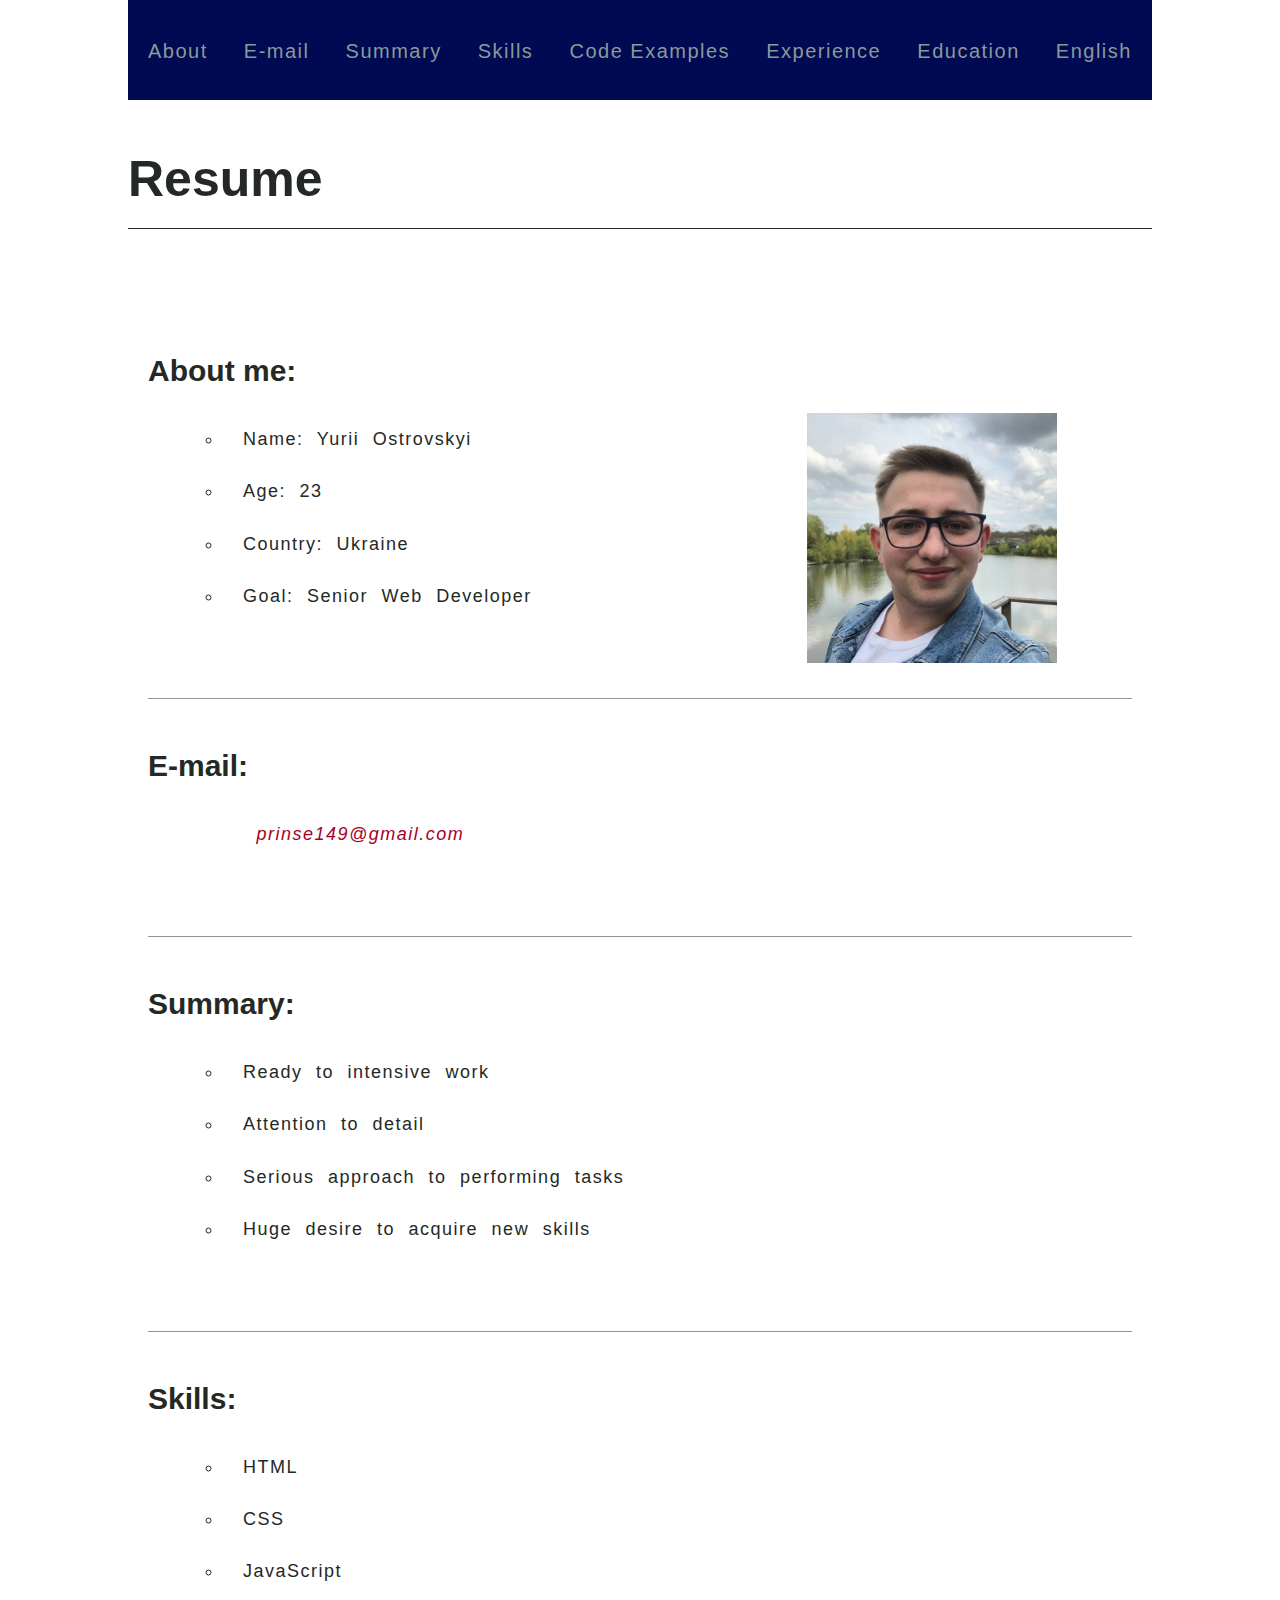
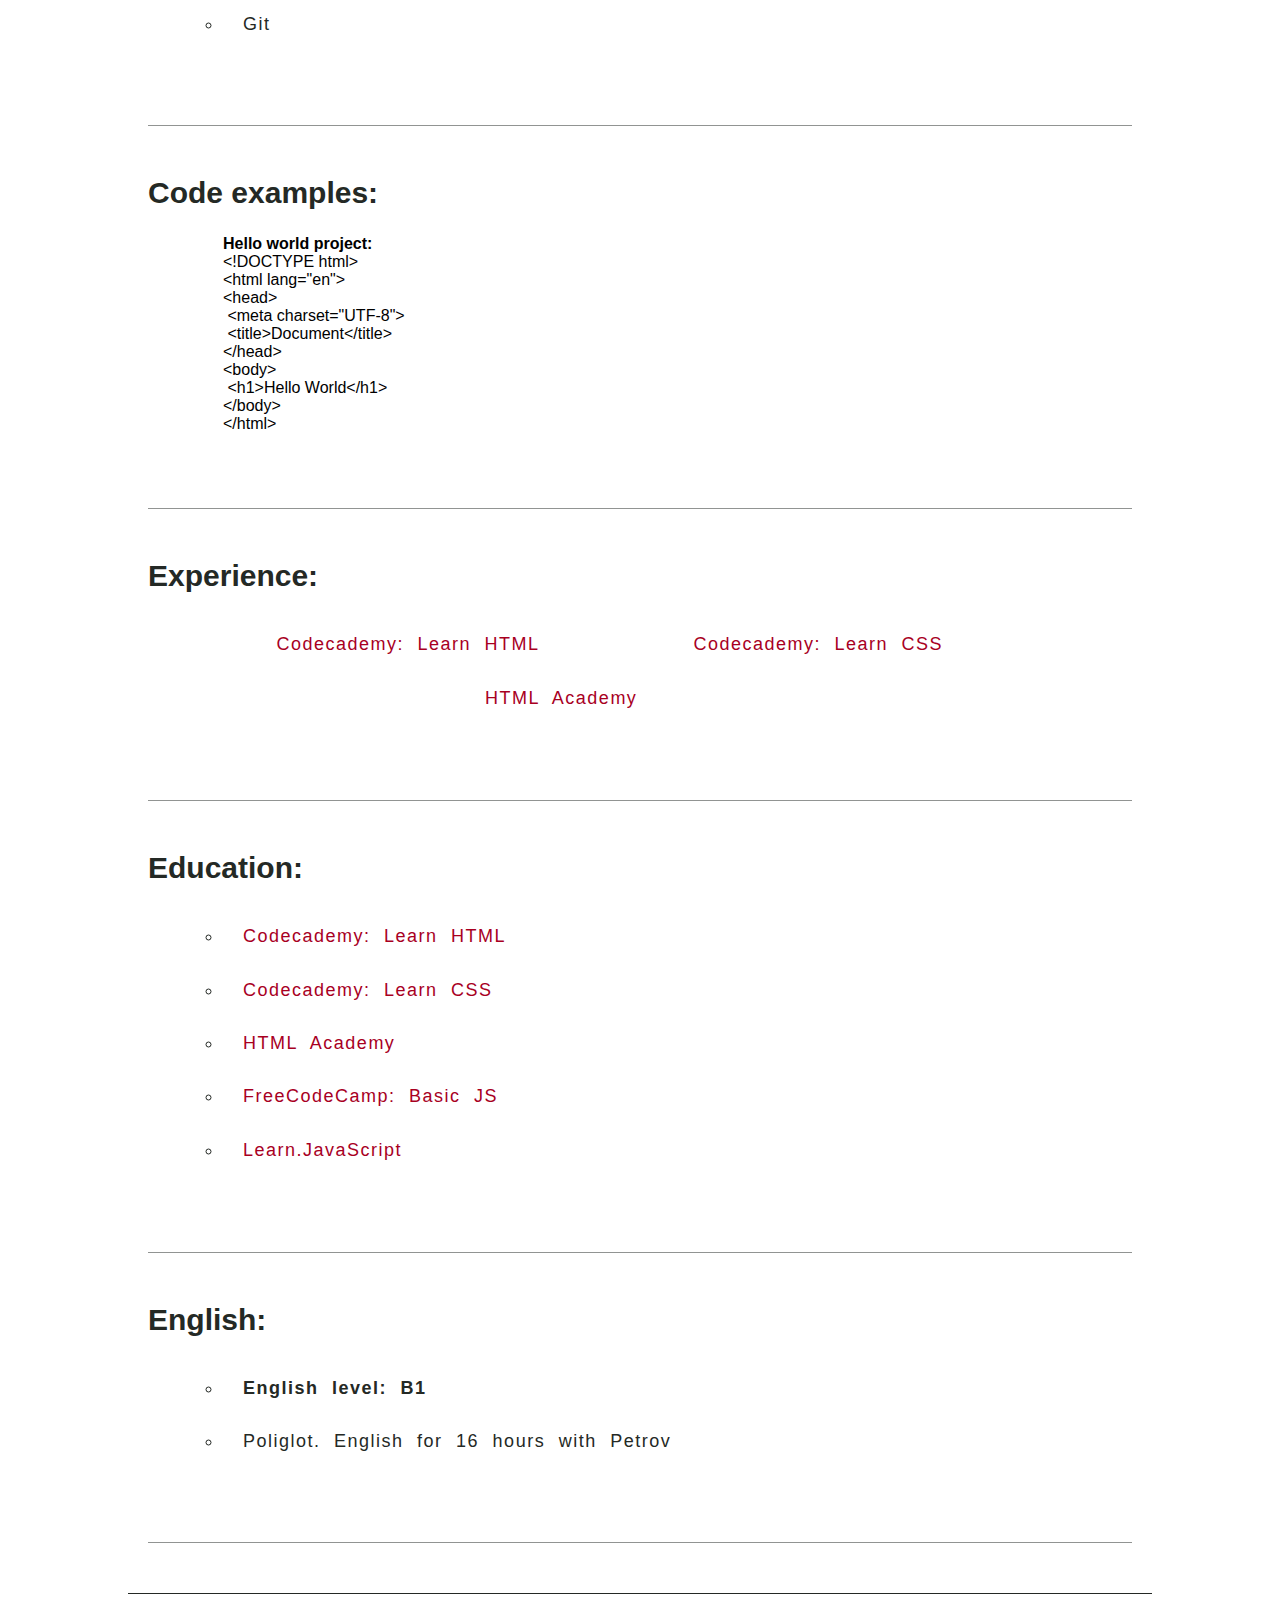
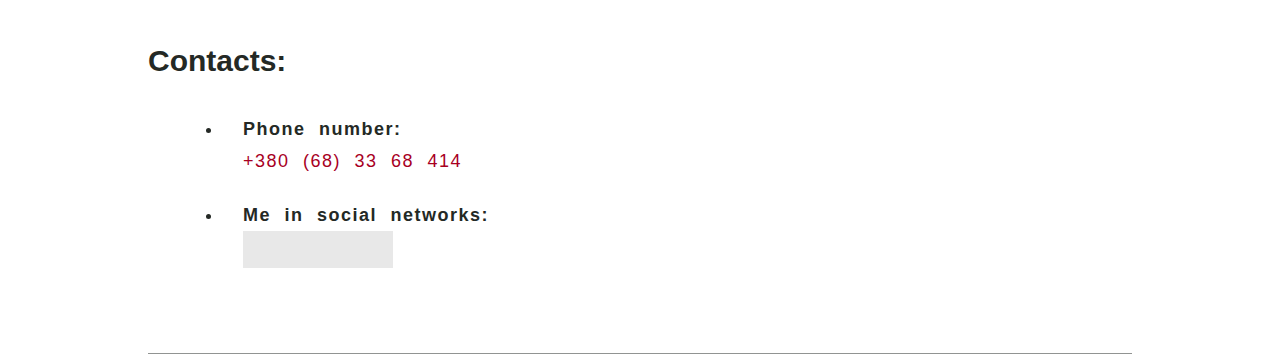
==== index.html @ 3e46baef "new" ====
<!DOCTYPE html>
<html lang="en">

<head>
	<meta charset="utf-8">
	<link rel="stylesheet" href="style.css">
	<link rel="stylesheet" href="font-awesome/css/font-awesome.min.css">
	<title>Resume</title>
</head>

<body>
<header class="header">
	<nav>
		<ul class="menu">
			<li class="menu-item"><a href="#about">About</a></li>
			<li class="menu-item"><a href="#e-mail">E-mail</a></li>
			<li class="menu-item"><a href="#summary">Summary</a></li>
			<li class="menu-item"><a href="#skills">Skills</a></li>
			<li class="menu-item"><a href="#code-examples">Code Examples</a></li>
			<li class="menu-item"><a href="#experience">Experience</a></li>
			<li class="menu-item"><a href="#education">Education</a></li>
			<li class="menu-item"><a href="#english">English</a></li>
		</ul>
	</nav>
</header>

<main class="main">
	<h1>Resume</h1>
	<section id="about">
		<h3>About me:</h3>
		
		<div class="list-wrap">
			<ul class="section-list">
				<li>Name: Yurii Ostrovskyi</li>
				<li>Age: 23</li>
				<li>Country: Ukraine</li>
				<li>Goal: Senior Web Developer</li>
			</ul>
			
			<div class="gallery-wrap">
				<img src="img/me.jpg" alt="my-photo" width="250" height="250">
			</div>
		</div>
	</section>
	
	<section class="email" id="e-mail">
		<h3>E-mail:</h3>
		<div class="list-wrap">
			<ul class="section-email">
				<li>
					<a href="mailto:prinse149@gmail.com" title="Write me a letter now!">
						<i class="fa fa-envelope fa-1x" aria-hidden="true">&nbsp;prinse149@gmail.com</i>
					</a>
				</li>
			</ul>
		</div>
	</section>
	
	<section id="summary">
		<h3>Summary:</h3>
		<div class="list-wrap">
			<ul class="section-list">
				<li>Ready to intensive work</li>
				<li>Attention to detail</li>
				<li>Serious approach to performing tasks</li>
				<li>Huge desire to acquire new skills</li>
			</ul>
		</div>
	</section>
	
	<section class="" id="skills">
		<h3>Skills:</h3>
		<div class="list-wrap">
			<ul class="section-list">
				<li>HTML</li>
				<li>CSS</li>
				<li>JavaScript</li>
				<li>Git</li>
			</ul>
		</div>
	</section>
	
	<section class="" id="code-examples">
		<h3>Code examples:</h3>
		<div class="list-wrap">
			<article class="hello-world">
				<h4>Hello world project:</h4>
				<p>
					&lt;!DOCTYPE html&gt;<br>
					&lt;html lang="en"&gt;<br>
					&lt;head&gt;<br>
					&nbsp;&lt;meta charset="UTF-8"&gt;<br>
					&nbsp;&lt;title&gt;Document&lt;/title&gt;<br>
					&lt;/head&gt;<br>
					&lt;body&gt;<br>
					&nbsp;&lt;h1&gt;Hello World&lt;/h1&gt;<br>
					&lt;/body&gt;<br>
					&lt;/html&gt;<br>
				</p>
			</article>
		
		</div>
	</section>
	
	<section class="" id="experience">
		<h3>Experience:</h3>
		<div class="list-wrap">
			<ul class="experience-list">
				<li>
					<a href="https://www.codecademy.com/learn/learn-html" title="to Codecademy" target="_blank">Codecademy: Learn HTML
					</a>
				</li>
				<li>
					<a href="https://www.codecademy.com/learn/learn-css" title="to Codecademy" target="_blank">Codecademy: Learn CSS
					</a>
				</li>
				<li>
					<a href="https://htmlacademy.ru/" title="to HTML Academy" target="_blank">HTML Academy
					</a>
				</li>
					</a>
				</li>
			</ul>
		</div>
	</section>
	
	<section class="education-container" id="education">
		<h3>Education:</h3>
		<div class="list-wrap">
			<ul class="section-list">
				<li>
					<a href="https://www.codecademy.com/learn/learn-html" title="to Codecademy" target="_blank">
						Codecademy: Learn HTML
					</a>
				</li>
				<li>
					<a href="https://www.codecademy.com/learn/learn-css" title="to Codecademy" target="_blank">
						Codecademy: Learn CSS
					</a>
				</li>
				<li>
					<a href="https://htmlacademy.ru/" title="to HTML Academy" target="_blank">
						HTML Academy
					</a>
				</li>
				<li>
					<a href="https://learn.freecodecamp.org/javascript-algorithms-and-data-structures/basic-javascript/"
					   title="to freeCodeCamp" target="_blank">
						FreeCodeCamp: Basic JS
					</a>
				</li>
				<li>
					<a href="http://learn.javascript.ru" title="learn.javascript" target="_blank">
						Learn.JavaScript
					</a>
				</li>
			</ul>
	</section>
	
	<section class="english-container" id="english">
		<h3>English:</h3>
		<div class="list-wrap">
			<ul class="section-list">
				<li>
					<strong>English level: B1</strong>
				</li>
				<li>Poliglot. English for 16 hours with Petrov</li>
			</ul>
		</div>
	</section>
</main>

<footer class="footer">
	<section class="footer-container">
		<h3>Contacts:</h3>
		<div class="list-wrap">
			
			<ul>
				<li>
					<p><strong>Phone number:</strong></p>
					<a href="tel:+380683368414" title="Call me now!">
						+380 (68) 33 68 414
					</a>
				</li>
				
				<li>
					<p><strong>Me in social networks:</strong></p>
					<div class="social-panel">
						
						<a href="https://www.facebook.com/profile.php?id=100017149186646" title="to facebook" target="_blank">
							<i class="fa fa-facebook-official fa-2x" aria-hidden="true"></i>
						</a>
						
						<a href="https://www.instagram.com/ostrovskiy16/" title="to instagram" target="_blank">
							<i class="fa fa-instagram fa-2x" aria-hidden="true"></i>
						</a>
						
						<a href="https://t.me/limon16" title="to telegram" target="_blank">
							<i class="fa fa-telegram fa-2x" aria-hidden="true"></i>
						</a>
				</li>
			</ul>
		
		</div>
	</section>

</footer>
</body>

</html>
---- style.css ----
@font-face {
    font-family: 'Montserrat';
    src: url(fonts/Montserrat/Montserrat-Regular.ttf);
    font-weight: 400;
}

@font-face {
    font-family: 'Nunito';
    src: url(fonts/Nunito/Nunito-Bold.ttf);
    font-weight: 700;
}
* {
    box-sizing: border-box;
    margin: 0;
    padding: 0;
}

body {
    width: 1024px;
    margin: 0 auto;
    font-family: "Montserrat", "Arial", sans-serif;
}

a {
    text-decoration: none;
    color: inherit;
}

h1, h3 {
    font-weight: bold;
    font-family: "Nunito", "Arial", sans-serif;
}

h1 {
    padding-top: 50px;
    padding-bottom: 20px;
    font-size: 50px;
    color: hsl(132, 6%, 15%);
    border-bottom: 1px solid hsl(132, 6%, 15%);
}

h3 {
    font-size: 30px;
    color: hsl(132, 6%, 15%);
}

/*=============HEADER==============*/

.header {
    position: fixed;
    z-index: 1;
    width: 1024px;
    height: 100px;
    background-color: hsl(233, 100%, 16%);
}

.menu {
    display: flex;
    justify-content: space-between;
}

.menu-item:first-child {
    padding-left: 20px;
}

.menu-item:last-child {
    padding-right: 20px;
}

.menu-item {
    display: inline-block;
    max-height: 100px;
    padding: 0 10px;
    font-weight: 400;
    font-size: 20px;
    letter-spacing: 1.5px;
    text-align: center;
    color: hsl(180, 7%, 57%);
}

.menu-item a {
    display: inline-block;
    height: 100px;
    padding-top: 40px;
}

.menu-item:hover {
    font-size: 21px;
    color: hsl(180, 31%, 82%);
    background-color: hsl(173, 12%, 27%);
    transition: 0.2s;
}

.menu-item:active {
    color: hsl(0, 0%, 100%);
}

/*==============MAIN===============*/

.main {
    position: relative;
    top: 100px;
}

section {
    margin: 0 20px -75px 20px;
    padding-top: 125px;
    padding-bottom: 50px;
    border-bottom: 1px solid hsla(132, 6%, 15%, 0.5);
}

.list-wrap {
    display: flex;
    justify-content: space-between;
    min-height: 50px;
    margin: 25px 25px;
    padding: 0 50px;
}

.section-list {
    display: flex;
    flex-direction: column;
    list-style-type: circle;
}
.section-email {
    list-style: none;
}

.list-wrap li {
    min-height: 40px;
    padding: 10px 20px;
    font-weight: 400;
    font-size: 18px;
    word-spacing: 7px;
    line-height: 1.8em;
    letter-spacing: 1.5px;
    color: hsl(132, 6%, 15%);
}

.list-wrap li:hover {
    background-color: hsl(0, 0%, 91%);
}

.list-wrap li a {
    display: inline-block;
    width: 100%;
    height: 100%;
    color: hsl(349, 100%, 33%);
    border-bottom: 1px solid hsla(132, 6%, 15%, 0);
}

.list-wrap li a:hover {
    font-size: 19px;
    border-bottom: 1px solid hsla(132, 6%, 15%, 0.5);
    transition: 0.1s;
}

.list-wrap li a:active {
    text-shadow: hsl(349, 100%, 33%) 0px 0px 1px;
}

.gallery-wrap {
    display: flex;
    flex-wrap: wrap;
    align-content: space-around;
    width: 250px;
    height: 150px;
}

.english-container {
    margin-bottom: 150px;

}

.experience-list {
    display: flex;
    flex-wrap: wrap;
    justify-content: space-around;
    width: 100%;
    flex-shrink: 0;
    list-style: none;
    overflow: auto;
}

.experience-list li {
    width: 350px;
}

.experience-list img {
    width: 100%;
    height: 100%;
}

/*================FOOTER==================*/

.footer {
    width: 1024px;
    border-top: 1px solid hsl(132, 6%, 15%);
}

.footer-container {
    padding-top: 50px;
}

.social-panel {
    display: flex;
    width: 150px;
    height: 37px;
    background-color: hsl(0, 0%, 91%);
}
}

.social-button:hover {
    opacity: 0.8;
}

.social-button:active {
    width: 32px;
    height: 32px;
}
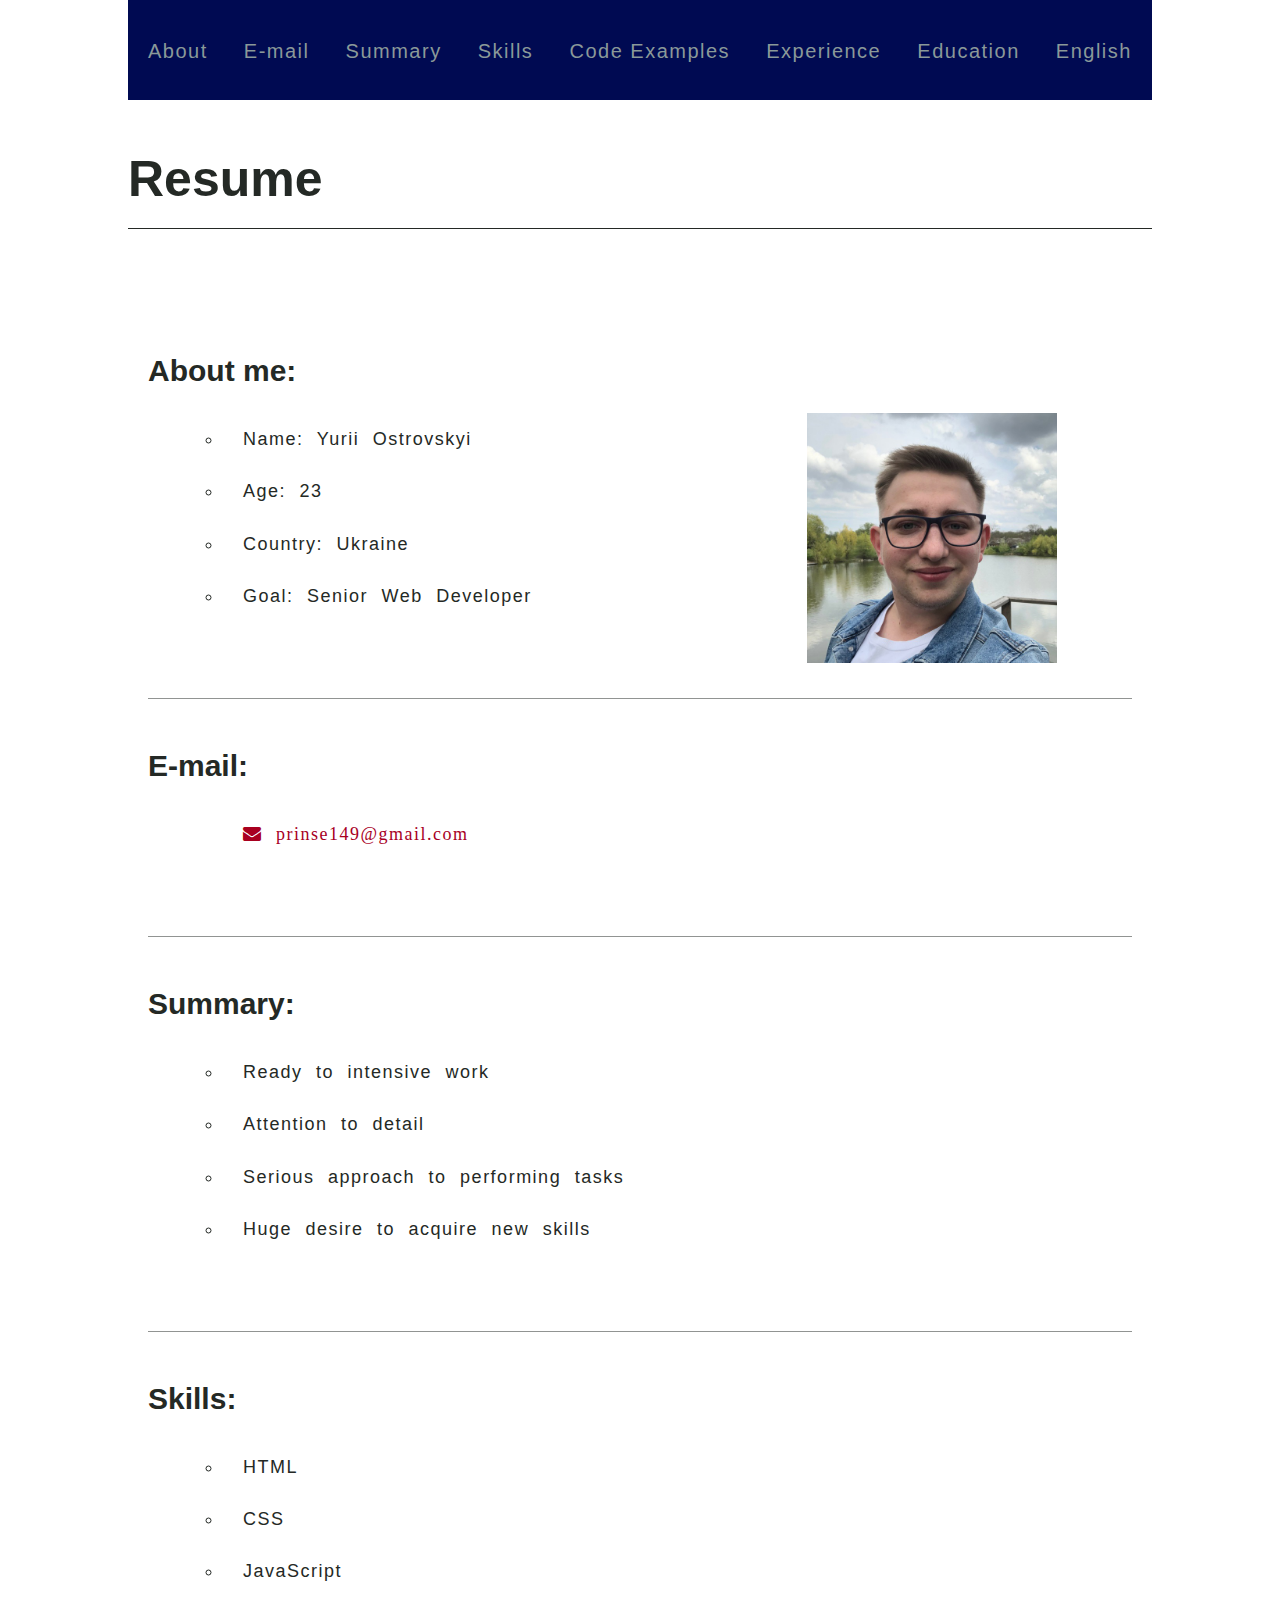
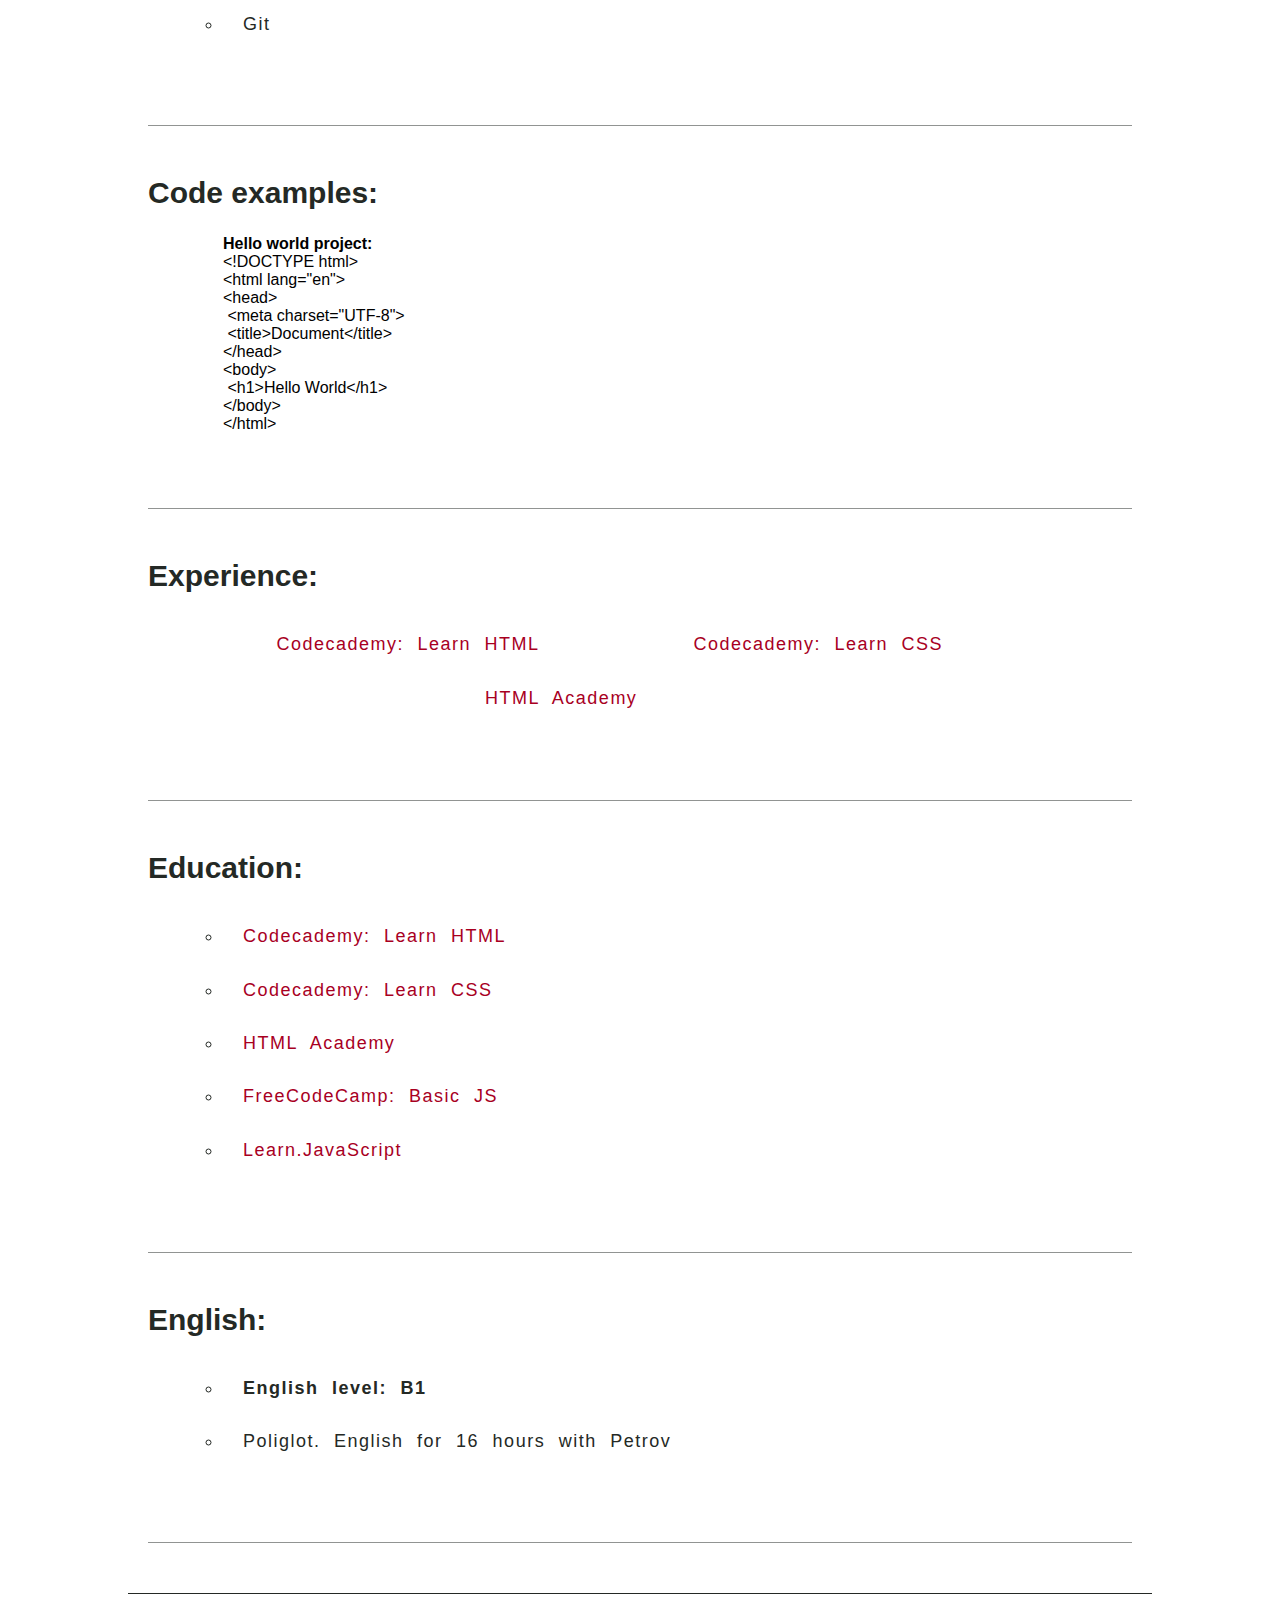
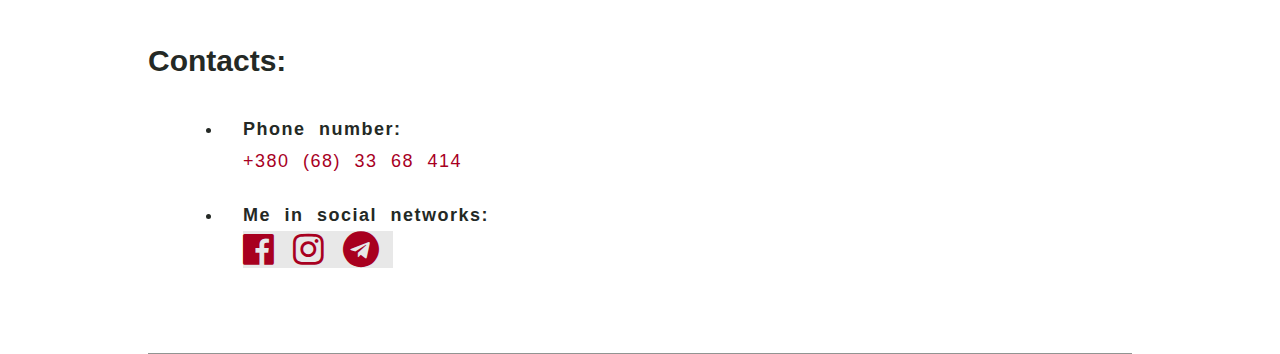
==== commit 7a060ff8: "new" ====
--- a/index.html
+++ b/index.html
@@ -208,4 +208,4 @@
 </footer>
 </body>
 
-</html>
+</html>--- a/style.css
+++ b/style.css
@@ -208,7 +208,6 @@
     height: 37px;
     background-color: hsl(0, 0%, 91%);
 }
-}
 
 .social-button:hover {
     opacity: 0.8;
@@ -217,4 +216,4 @@
 .social-button:active {
     width: 32px;
     height: 32px;
-}
+}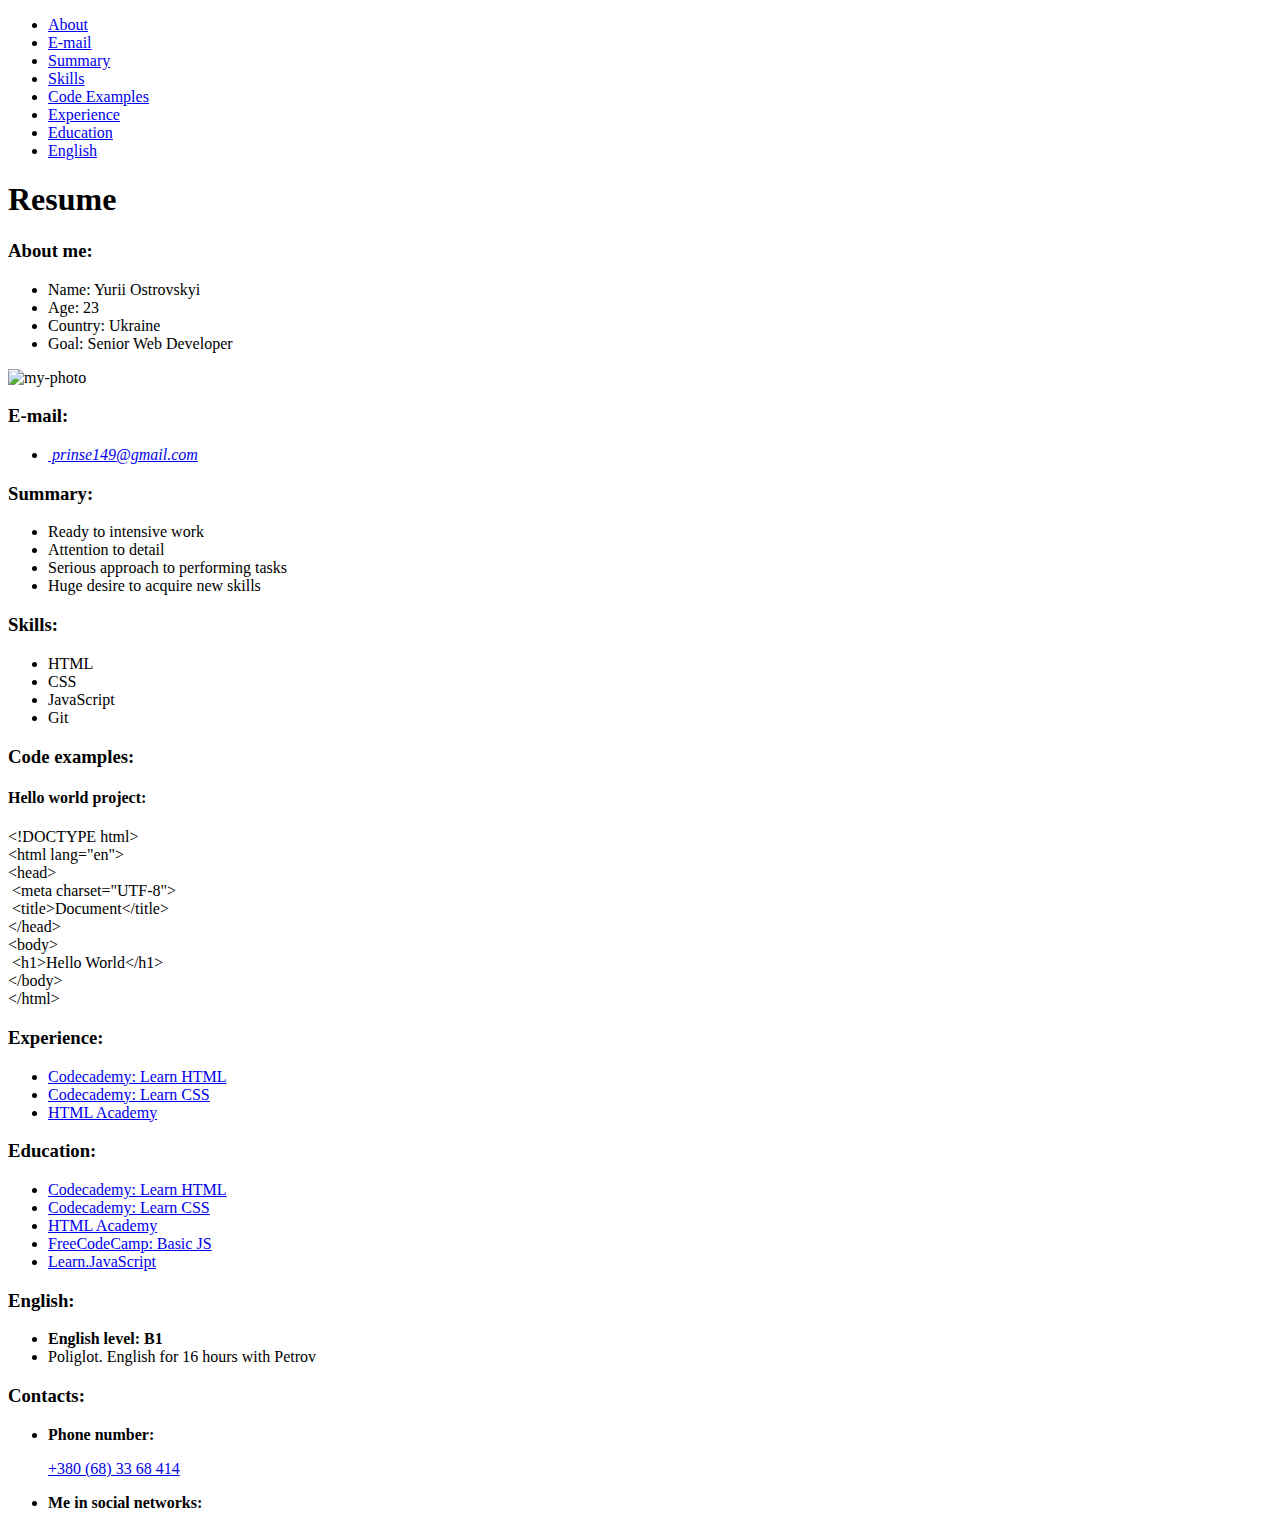
==== commit 1df8159b: "Update and rename cv.html to index.html" ====
--- a/index.html
+++ b/index.html
@@ -108,15 +108,15 @@
 		<div class="list-wrap">
 			<ul class="experience-list">
 				<li>
-					<a href="https://www.codecademy.com/learn/learn-html" title="to Codecademy" target="_blank">Codecademy: Learn HTML
-					</a>
-				</li>
-				<li>
-					<a href="https://www.codecademy.com/learn/learn-css" title="to Codecademy" target="_blank">Codecademy: Learn CSS
-					</a>
-				</li>
-				<li>
-					<a href="https://htmlacademy.ru/" title="to HTML Academy" target="_blank">HTML Academy
+					<a href="https://www.codecademy.com/profiles/course9279511174" title="to Codecademy" target="_blank">Codecademy: Learn HTML
+					</a>
+				</li>
+				<li>
+					<a href="https://www.codecademy.com/profiles/course9279511174" title="to Codecademy" target="_blank">Codecademy: Learn CSS
+					</a>
+				</li>
+				<li>
+					<a href="https://htmlacademy.ru/profile/id606055" title="to HTML Academy" target="_blank">HTML Academy
 					</a>
 				</li>
 					</a>
@@ -208,4 +208,4 @@
 </footer>
 </body>
 
-</html>+</html>
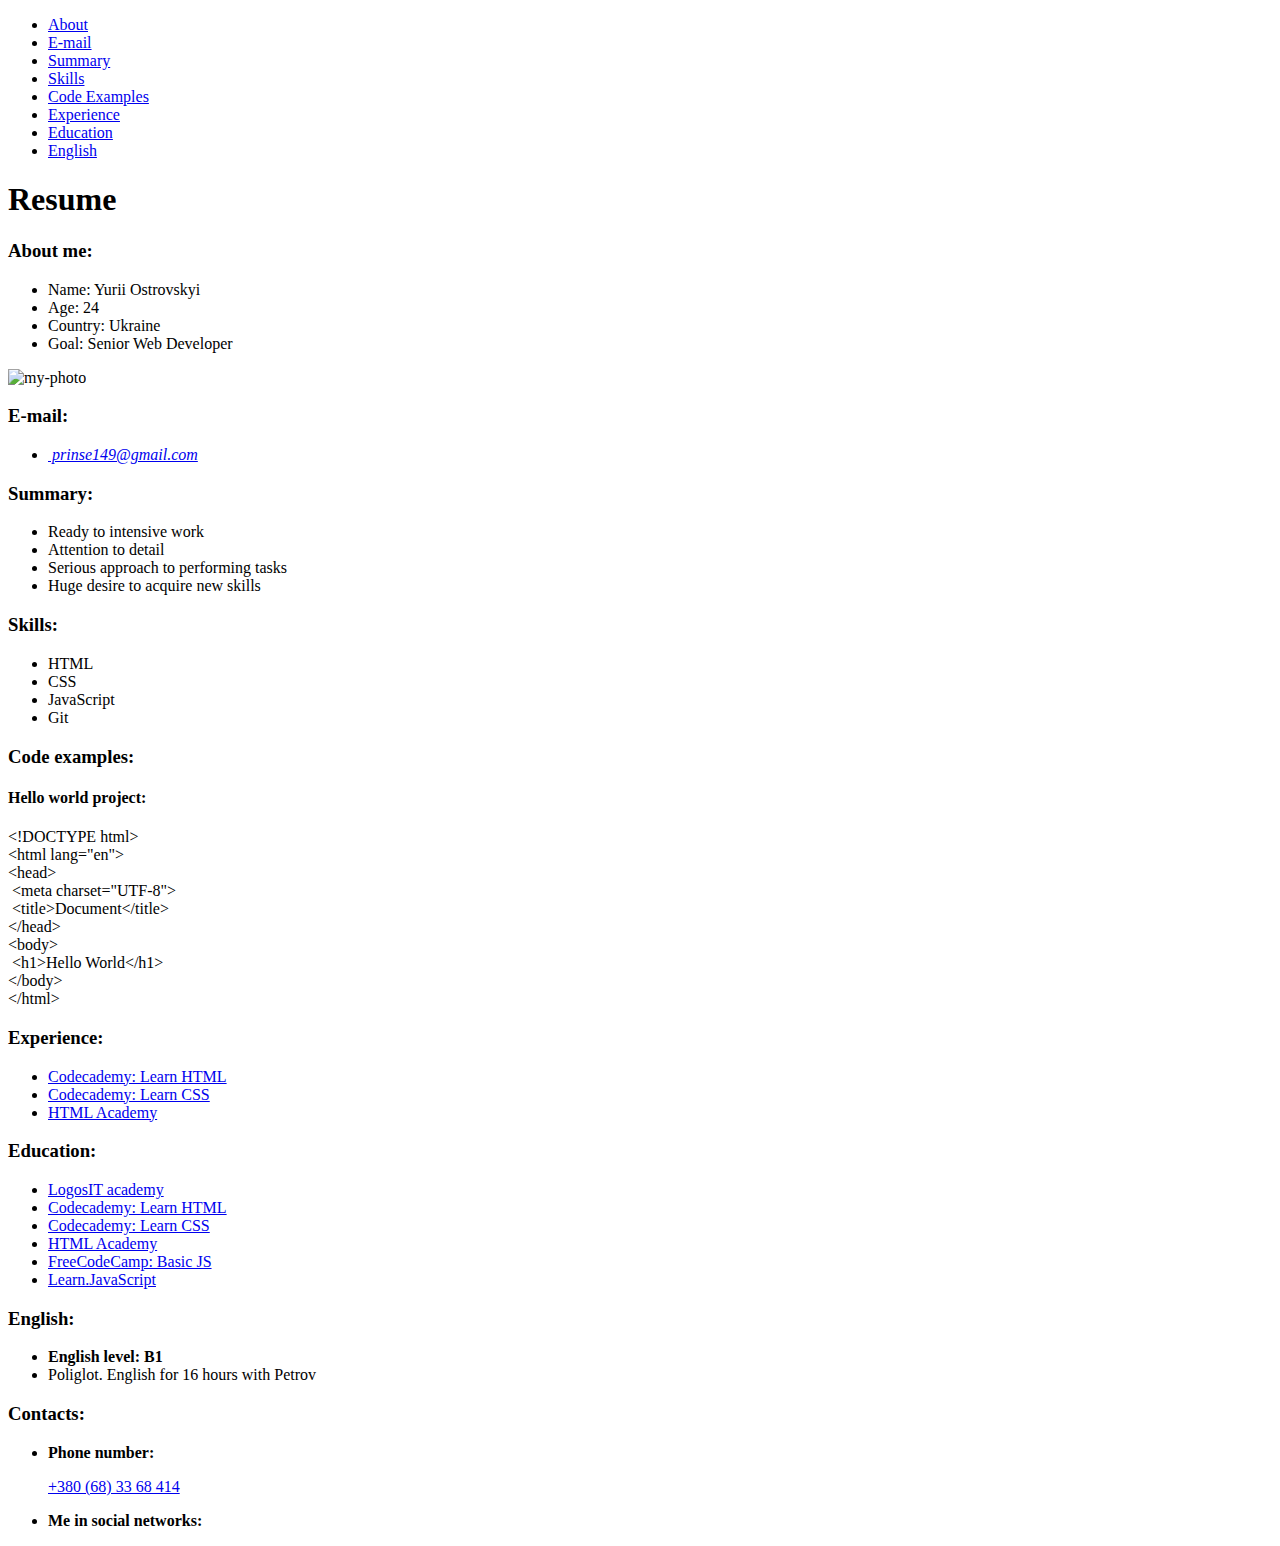
==== commit ce32bafd: "Update index.html" ====
--- a/index.html
+++ b/index.html
@@ -33,7 +33,7 @@
 		<div class="list-wrap">
 			<ul class="section-list">
 				<li>Name: Yurii Ostrovskyi</li>
-				<li>Age: 23</li>
+				<li>Age: 24</li>
 				<li>Country: Ukraine</li>
 				<li>Goal: Senior Web Developer</li>
 			</ul>
@@ -130,6 +130,11 @@
 		<div class="list-wrap">
 			<ul class="section-list">
 				<li>
+					<a href="https://lgs.lviv.ua/" title="to LogosIT academy" target="_blank">
+						LogosIT academy
+					</a>
+				</li>
+				<li>
 					<a href="https://www.codecademy.com/learn/learn-html" title="to Codecademy" target="_blank">
 						Codecademy: Learn HTML
 					</a>
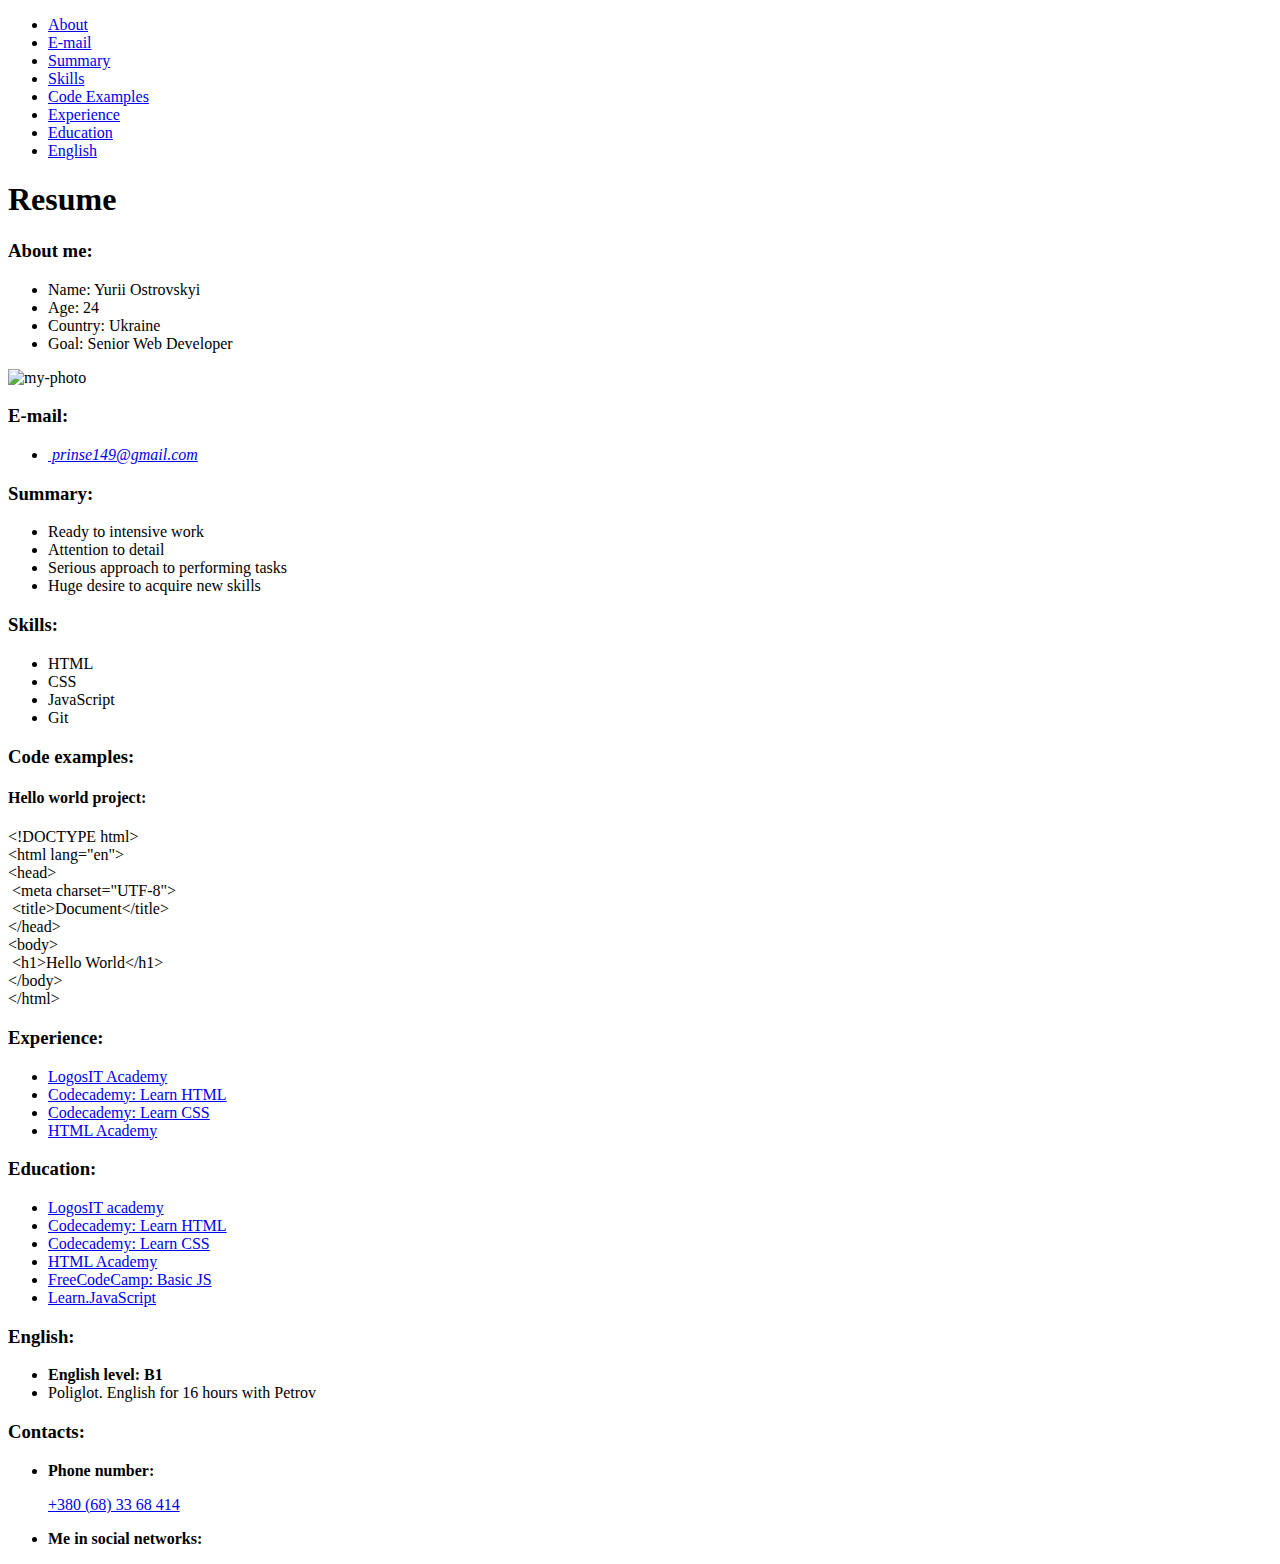
==== commit 5dca733c: "Update index.html" ====
--- a/index.html
+++ b/index.html
@@ -108,6 +108,10 @@
 		<div class="list-wrap">
 			<ul class="experience-list">
 				<li>
+					<a href="https://lgs.lviv.ua/" title="to LogosIT" target="_blank">LogosIT Academy
+					</a>
+				</li>
+				<li>
 					<a href="https://www.codecademy.com/profiles/course9279511174" title="to Codecademy" target="_blank">Codecademy: Learn HTML
 					</a>
 				</li>
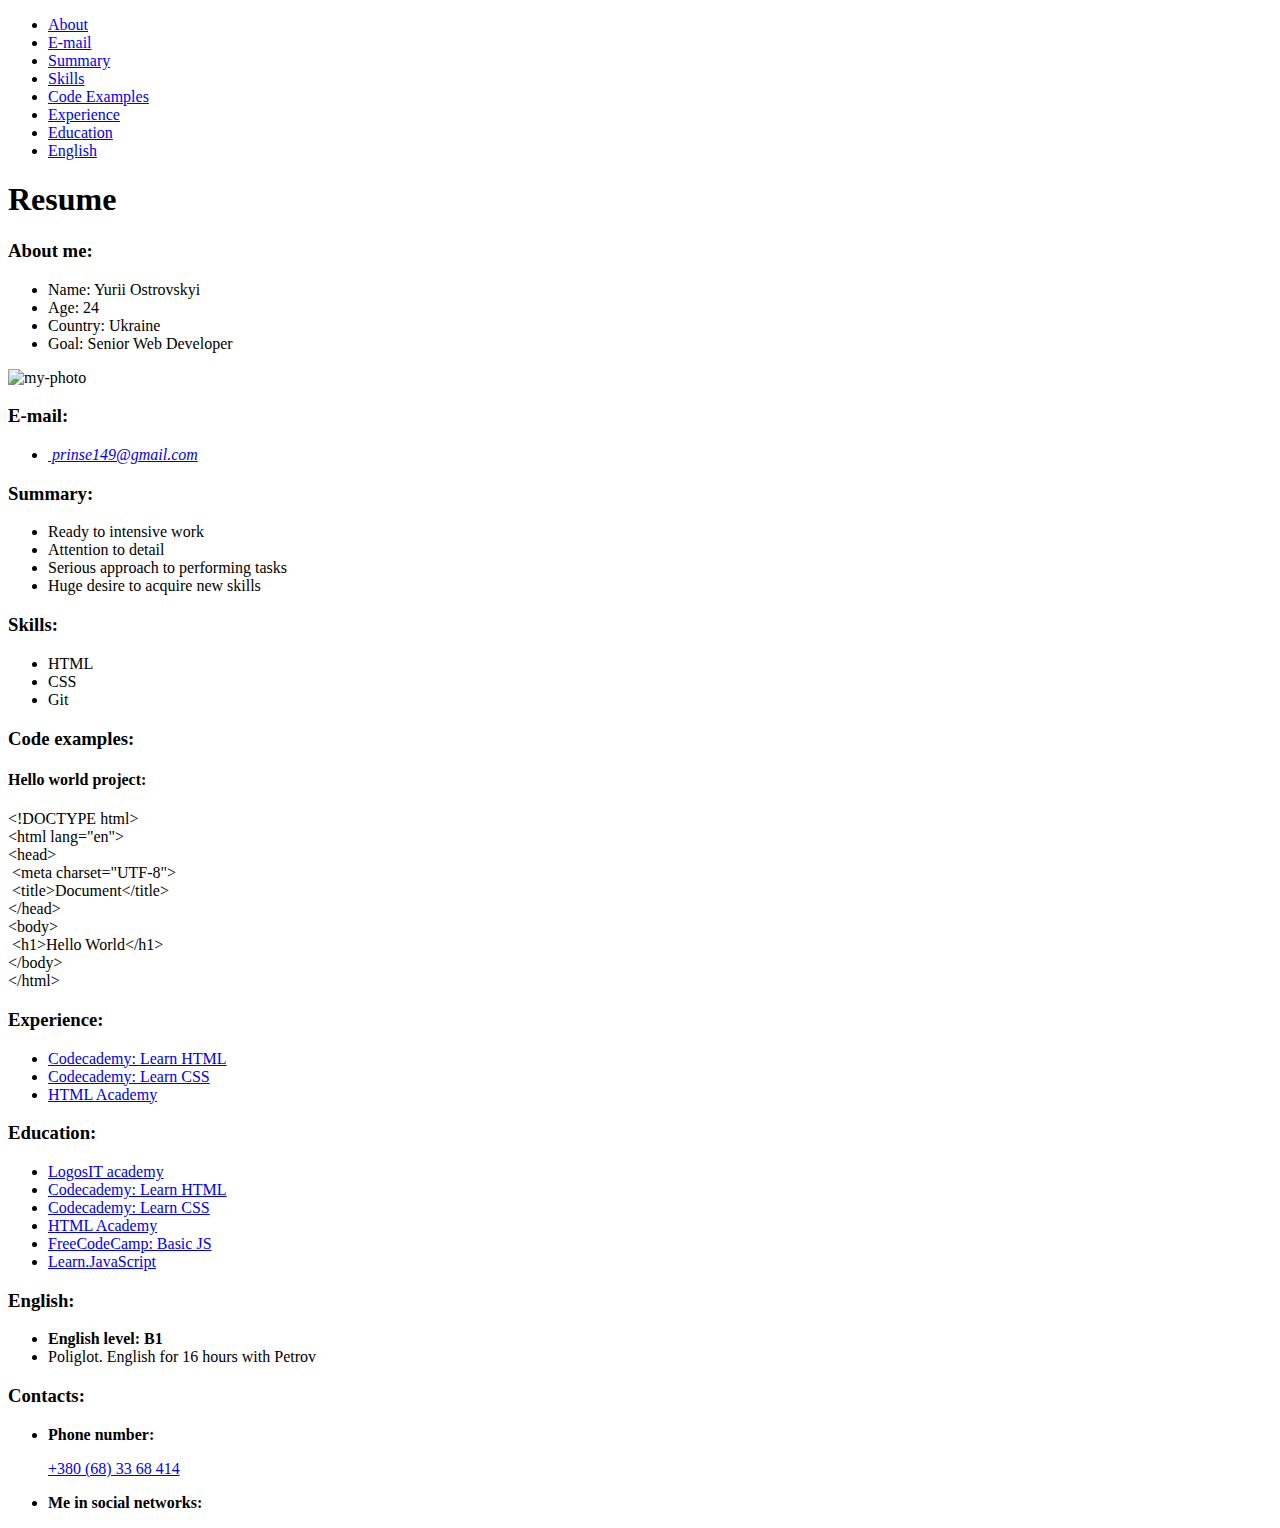
==== commit 4632a4b2: "new" ====
--- a/index.html
+++ b/index.html
@@ -75,7 +75,6 @@
 			<ul class="section-list">
 				<li>HTML</li>
 				<li>CSS</li>
-				<li>JavaScript</li>
 				<li>Git</li>
 			</ul>
 		</div>
@@ -108,10 +107,6 @@
 		<div class="list-wrap">
 			<ul class="experience-list">
 				<li>
-					<a href="https://lgs.lviv.ua/" title="to LogosIT" target="_blank">LogosIT Academy
-					</a>
-				</li>
-				<li>
 					<a href="https://www.codecademy.com/profiles/course9279511174" title="to Codecademy" target="_blank">Codecademy: Learn HTML
 					</a>
 				</li>
